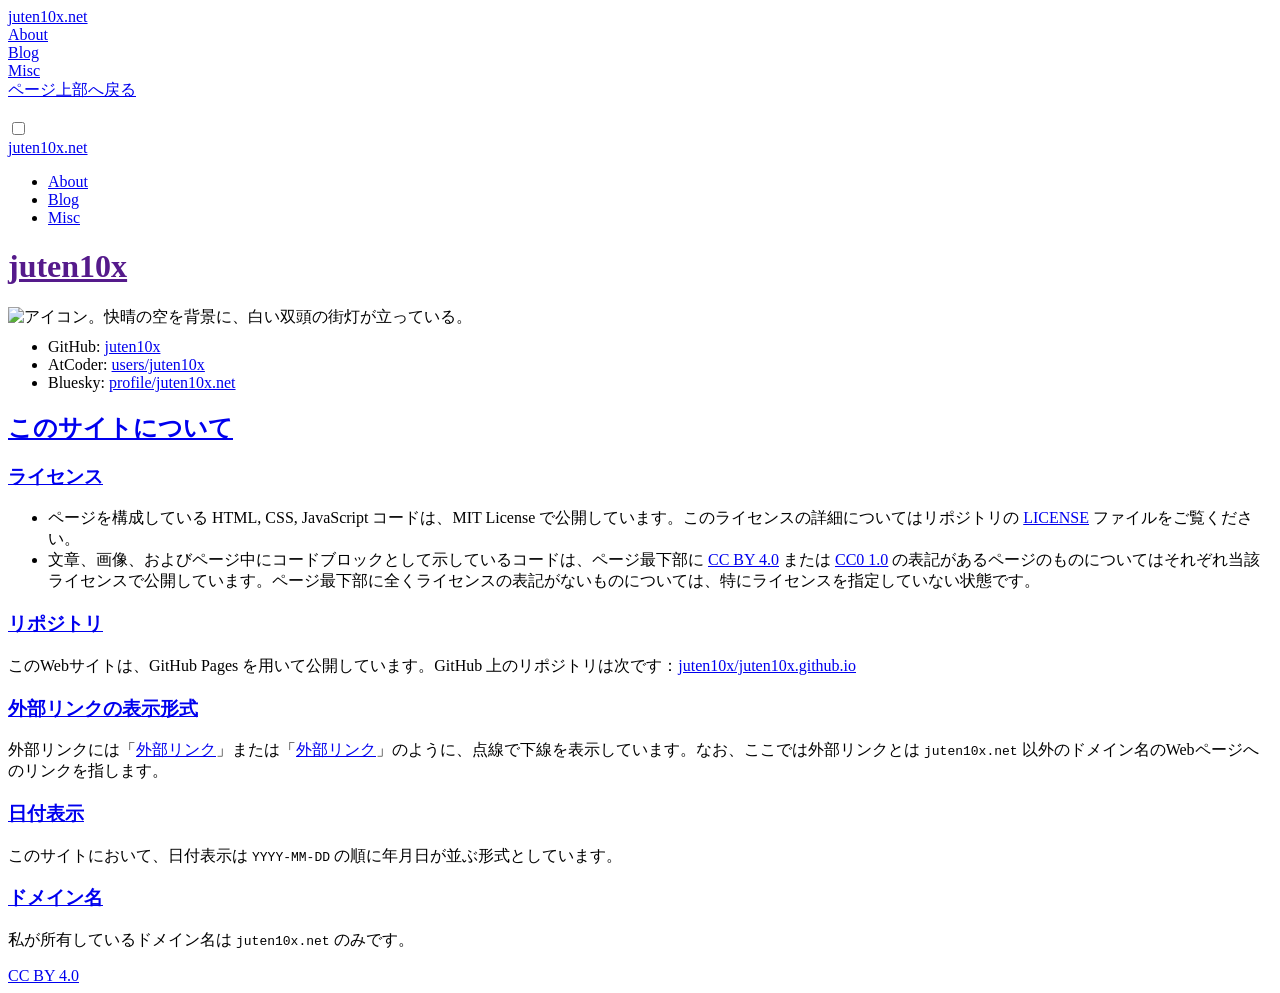
==== index.html @ 6cfc2b5a "トップページにAtCoderリンクを追加しScrapboxリンクを除去" ====
<!DOCTYPE html>
<html lang="ja">
<head>
<meta charset="UTF-8">
<meta name="viewport" content="width=device-width, initial-scale=1">
<meta name="author" content="juten10x">
<meta name="description" content="juten10x のWebサイト">
<meta name="googlebot" content="notranslate">
<link rel="icon" href="./assets/favicon.ico">
<link rel="stylesheet" href="https://fonts.googleapis.com/css2?family=Inconsolata:wght@200..900&family=Inter:ital,opsz,wght@0,14..32,100..900;1,14..32,100..900&family=Noto+Sans+JP:wght@100..900&display=swap">
<link rel="stylesheet" href="./assets/style.css">
<link rel="me" href="https://mastodon.social/@juten10x">
<link rel="me" href="https://mstdn.jp/@juten10x">
<title>juten10x.net</title>
</head>

<body>
<div id="menu">
  <div id="menu_t">
    <a class="mya" href="https://juten10x.net/">juten10x.net</a>
  </div>

  <div id="menu_m">
    <a class="mya" href="https://juten10x.net/about/">About</a><br>
    <a class="mya" href="https://juten10x.net/blog/">Blog</a><br>
    <a class="mya" href="https://juten10x.net/misc/">Misc</a>
  </div>
</div>
<div id="menu2">
  <a id="pagetop" class="mya" href="#">ページ上部へ戻る</a>

  <br>
  <nav class="breadcrumbs">
    &nbsp;
  </nav>
</div>

<header id="menu_forPhone">
  <input type="checkbox" class="i-btn" id="i-btn">
  <label class="label-b" for="i-btn"></label>
  <span class="btn" id="btn">
  <span></span>
  <span></span>
  <span></span>
  </span>

  <div id="forPhone_ju"><a class="mya" href="https://juten10x.net/">juten10x.net</a></div>

  <ul id="menu_list">
    <li><a class="mya" href="https://juten10x.net/about/">About</a></li>
    <li><a class="mya" href="https://juten10x.net/blog/">Blog</a></li>
    <li><a class="mya" href="https://juten10x.net/misc/">Misc</a></li>
  </ul>

  <span id="menu_board2"></span>
</header>

<div id="main">
<h1 id="article_title"><a class="mya" href="">juten10x</a></h1>

<img id="juten10x_img" src="./assets/juten10x.jpg" width="180" height="180" alt="アイコン。快晴の空を背景に、白い双頭の街灯が立っている。">

<ul style="margin: 10px 0 14px 0">
  <li>GitHub: <a href="https://github.com/juten10x">juten10x</a></li>
  <li>AtCoder: <a href="https://atcoder.jp/users/juten10x">users/juten10x</a></li>
  <li>Bluesky: <a href="https://bsky.app/profile/juten10x.net">profile/juten10x.net</a></li>
  <!--<li>Bluesky (上のアカウントの did:plc:... 形式でのリンク): <a href="https://bsky.app/profile/did:plc:cozpjd3h2xpwk3dy7w4xwct7">profile/did:plc:<br id="br">cozpjd3h2xpw<br id="br2">k3dy7w4xwct7</a></li>-->
</ul>

<!--<h2><a id="お知らせ" class="mya" href="#お知らせ">お知らせ</a></h2>-->

<h2><a id="このサイトについて" class="mya" href="#このサイトについて">このサイトについて</a></h2>

<h3><a id="ライセンス" class="mya" href="#ライセンス">ライセンス</a></h3>
<ul>
  <li>ページを構成している HTML, CSS, JavaScript コードは、MIT License で公開しています。このライセンスの詳細についてはリポジトリの <a href="https://github.com/juten10x/juten10x.github.io/blob/main/LICENSE">LICENSE</a> ファイルをご覧ください。</li>
  <li>文章、画像、およびページ中にコードブロックとして示しているコードは、ページ最下部に <a href="https://creativecommons.org/licenses/by/4.0/deed.ja">CC&nbsp;BY&nbsp;4.0</a> または <a href="https://creativecommons.org/publicdomain/zero/1.0/deed.ja">CC0&nbsp;1.0</a> の表記があるページのものについてはそれぞれ当該ライセンスで公開しています。ページ最下部に全くライセンスの表記がないものについては、特にライセンスを指定していない状態です。</li>
</ul>

<h3><a id="リポジトリ" class="mya" href="#リポジトリ">リポジトリ</a></h3>
<p>
このWebサイトは、GitHub Pages を用いて公開しています。GitHub 上のリポジトリは次です：<a href="https://github.com/juten10x/juten10x.github.io">juten10x/juten10x.github.io</a>
</p>

<h3><a id="外部リンクの表示形式" class="mya" href="#外部リンクの表示形式">外部リンクの表示形式</a></h3>
<p>
外部リンクには「<a href="https://example.com">外部リンク</a>」または「<a class="mya" href="https://example.com">外部リンク</a>」のように、点線で下線を表示しています。なお、ここでは外部リンクとは <code>juten10x.net</code> 以外のドメイン名のWebページへのリンクを指します。
</p>

<h3><a id="日付表示" class="mya" href="#日付表示について">日付表示</a></h3>
<p>
このサイトにおいて、日付表示は <code>YYYY-MM-DD</code> の順に年月日が並ぶ形式としています。
</p>

<h3><a id="ドメイン名" class="mya" href="#ドメイン名">ドメイン名</a></h3>
<p>
私が所有しているドメイン名は <code>juten10x.net</code> のみです。
</p>

<div id="my-footer"></div>
<span><a href="https://creativecommons.org/licenses/by/4.0/deed.ja">CC BY 4.0</a></span>

</body>
</html>
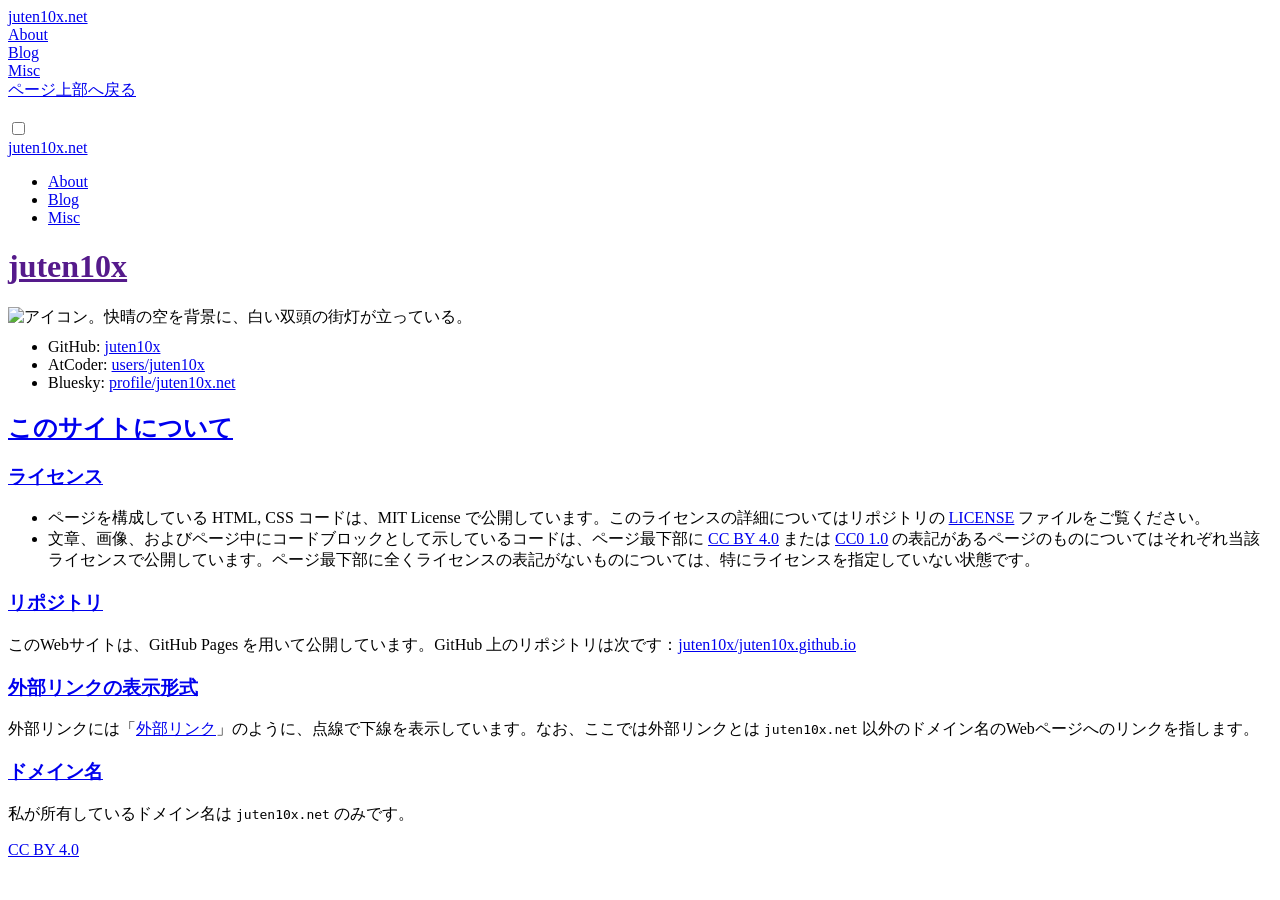
==== commit 91c26ab7: "「このサイトについて」節を整理" ====
--- a/index.html
+++ b/index.html
@@ -73,7 +73,7 @@
 
 <h3><a id="ライセンス" class="mya" href="#ライセンス">ライセンス</a></h3>
 <ul>
-  <li>ページを構成している HTML, CSS, JavaScript コードは、MIT License で公開しています。このライセンスの詳細についてはリポジトリの <a href="https://github.com/juten10x/juten10x.github.io/blob/main/LICENSE">LICENSE</a> ファイルをご覧ください。</li>
+  <li>ページを構成している HTML, CSS コードは、MIT License で公開しています。このライセンスの詳細についてはリポジトリの <a href="https://github.com/juten10x/juten10x.github.io/blob/main/LICENSE">LICENSE</a> ファイルをご覧ください。</li>
   <li>文章、画像、およびページ中にコードブロックとして示しているコードは、ページ最下部に <a href="https://creativecommons.org/licenses/by/4.0/deed.ja">CC&nbsp;BY&nbsp;4.0</a> または <a href="https://creativecommons.org/publicdomain/zero/1.0/deed.ja">CC0&nbsp;1.0</a> の表記があるページのものについてはそれぞれ当該ライセンスで公開しています。ページ最下部に全くライセンスの表記がないものについては、特にライセンスを指定していない状態です。</li>
 </ul>
 
@@ -84,12 +84,7 @@
 
 <h3><a id="外部リンクの表示形式" class="mya" href="#外部リンクの表示形式">外部リンクの表示形式</a></h3>
 <p>
-外部リンクには「<a href="https://example.com">外部リンク</a>」または「<a class="mya" href="https://example.com">外部リンク</a>」のように、点線で下線を表示しています。なお、ここでは外部リンクとは <code>juten10x.net</code> 以外のドメイン名のWebページへのリンクを指します。
-</p>
-
-<h3><a id="日付表示" class="mya" href="#日付表示について">日付表示</a></h3>
-<p>
-このサイトにおいて、日付表示は <code>YYYY-MM-DD</code> の順に年月日が並ぶ形式としています。
+外部リンクには「<a href="https://example.com">外部リンク</a>」のように、点線で下線を表示しています。なお、ここでは外部リンクとは <code>juten10x.net</code> 以外のドメイン名のWebページへのリンクを指します。
 </p>
 
 <h3><a id="ドメイン名" class="mya" href="#ドメイン名">ドメイン名</a></h3>
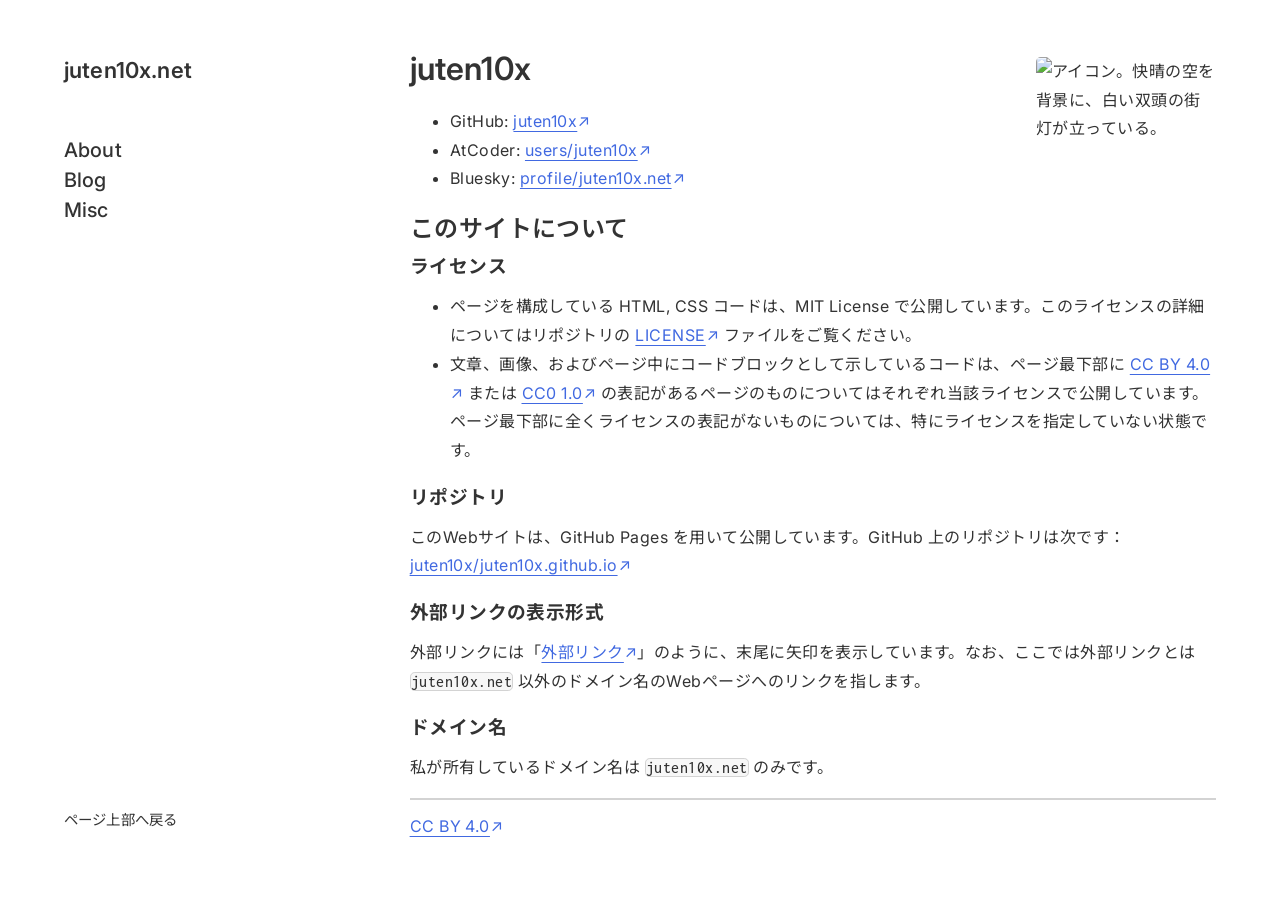
==== commit fed2ee73: "リンク・外部リンクの表示形式を変更" ====
--- a/index.html
+++ b/index.html
@@ -84,7 +84,7 @@
 
 <h3><a id="外部リンクの表示形式" class="mya" href="#外部リンクの表示形式">外部リンクの表示形式</a></h3>
 <p>
-外部リンクには「<a href="https://example.com">外部リンク</a>」のように、点線で下線を表示しています。なお、ここでは外部リンクとは <code>juten10x.net</code> 以外のドメイン名のWebページへのリンクを指します。
+外部リンクには「<a href="https://example.com">外部リンク</a>」のように、末尾に矢印を表示しています。なお、ここでは外部リンクとは <code>juten10x.net</code> 以外のドメイン名のWebページへのリンクを指します。
 </p>
 
 <h3><a id="ドメイン名" class="mya" href="#ドメイン名">ドメイン名</a></h3>
--- a/assets/style.css
+++ b/assets/style.css
@@ -0,0 +1,354 @@
+:root {
+  --font-color: #333;
+  --b-color: #fff;
+  --link-color: #4169e1;
+}
+a, a.mya {
+  color: var(--link-color);
+  text-decoration: underline;
+  text-underline-offset: 4px;
+  text-decoration-thickness: 1px;
+
+  &:hover {
+	  text-decoration-thickness: 3px;
+  }
+}
+a[href*="//"], a.mya[href*="//"] {
+  &::after {
+    content: "↑";
+    display: inline-block;
+    transform: rotate(45deg);
+  }
+}
+a[href^="https://juten10x.net/"],
+a[href^="https://u.juten10x.net/"],
+a.mya[href^="https://juten10x.net/"] {
+  &::after {
+    content: none;
+  }
+}
+a.mya {
+  color: var(--font-color); 
+  text-decoration: none;
+
+  &:hover {
+	color: var(--link-color);
+    text-decoration: underline;
+  }
+}
+
+img {
+  border-radius: .3rem;
+}
+h1,h2 {
+  font-weight: 600;
+}
+h2 {
+  margin: 0 0 -8px 0;
+}
+h3 {
+  margin: 8px 0 -8px 0;
+}
+details {
+  margin: 16px 0 16px 0;
+}
+summary {
+  cursor: pointer;
+}
+hr {
+  border: none;
+  border-top: 1px solid #333;
+  color: #333;
+  overflow: visible;
+  text-align: center;
+  height: 0;
+}
+code {
+  font-family: 'Inconsolata', 'Noto Sans JP';
+  font-weight: 500;
+  line-height: 1.4;
+  border: solid lightgray 1px;
+  border-radius: .3rem;
+  background-color: #f7f7f7;
+}
+#menu_t {
+  font-size: 22px;
+  font-weight: 600;
+}
+#menu_m {
+  margin-top: 48px;
+  font-size: 20px;
+  font-weight: 500;
+}
+#article_title {
+  line-height: 1.0;
+  letter-spacing: 0.01rem;
+}
+#article_date {
+  font-size: 16px;
+  font-weight: 300;
+}
+.co {
+  color: #777;
+}
+#my-footer {
+  height: 2px;
+  width: 100%;
+  margin: 12px 0;
+  background-color: #d3d3d3;
+}
+
+@media (width > 768px) {
+  html {
+    scroll-padding-top: 8px;
+  }
+  body {
+    margin: 2.5% 5% 5% 5%;
+    font-family: 'Inter', 'Noto Sans JP', sans-serif;
+    letter-spacing: 0.03rem;
+    line-height: 1.8;
+    color: var(--font-color);
+    background-color: var(--b-color);
+  }
+  #menu {
+    float: left;
+    width: 20%;
+    line-height: 1.5;
+    letter-spacing: 0.01rem;
+    user-select: none;
+    position: fixed;
+    top: 54px;
+  }
+  #menu2 {
+    float: left;
+    width: 20%;
+    font-size: 90%;
+    font-weight: 300;
+    line-height: 1.7;
+    letter-spacing: 0.01rem;
+    user-select: none;
+    position: fixed;
+    bottom: 39px;
+  }
+  #main {
+    float: right;
+    width: 70%;
+    margin-bottom: 5%;
+  }
+  #article_title2 {
+    line-height: 1.0;
+    letter-spacing: 0.01rem;
+  }
+  #juten10x_img {
+    float: right;
+    margin: -50px 0 0 0;
+  }
+  .image1 {
+    width: 100%;
+  }
+  .image2 {
+    width: 512px;
+  }
+  .image3 {
+    width: 49.5%;
+  }
+  .image4 {
+    width: 80%;
+  }
+  #_image1 {
+    width: 110px;
+    margin-bottom: -4px;
+  }
+  figcaption {
+    margin-top: -4px;
+    font-size: 14px;
+  }
+  #pagetop {
+    font-weight: 400;
+  }
+  .breadcrumbs {
+    line-height: 2.0;
+    font-weight: 400;
+  }
+  #menu_forPhone {
+    display: none;
+  }
+  #br, #awabr {
+    display: none;
+  }
+}
+
+@media (width <= 768px) {
+  html {
+    scroll-padding-top: 58px;
+  }
+  body {
+    margin: 0% 5% 20% 5%;
+    font-family: 'Inter', 'Noto Sans JP', sans-serif;
+    font-size: 15px;
+    letter-spacing: 0.03rem;
+    line-height: 1.8;
+    color: var(--font-color);
+    background-color: var(--b-color);
+  }
+  h2.beforeImage {
+    margin: 0 0 0.5px 0;
+  }
+  h3.beforeImage {
+    margin: 8px 0 0.5px 0;
+  }
+  #article_title2 {
+    line-height: 1.0;
+    font-size: 24px;
+    letter-spacing: 0.01rem;
+  }
+  .image1 {
+    width: 100%;
+  }
+  .image2 {
+    width: 100%;
+  }
+  .image3 {
+    width: 100%;
+  }
+  .image4 {
+    width: 100%;
+  }
+  #_image1 {
+    width: 105px;
+    margin-bottom: -4px;
+  }
+  figure {
+    margin: 0 0 16px 0;
+  }
+  figcaption {
+    margin-top: -4px;
+    font-size: 13px;
+  }
+  #menu, #menu2 {
+    display: none;
+  }
+  #main {
+    margin-top: 32px;
+  }
+  #menu_forPhone {
+    user-select: none;
+    padding: 20px;
+    position: relative;
+    letter-spacing: 0.01rem;
+    z-index: 1;
+  }
+  #forPhone_ju {
+    position: fixed;
+    top: 8px;
+    left: 5%;
+    font-size: 18px;
+    font-weight: 500;
+    z-index: 1;
+  }
+  #menu_list {
+    list-style: none;
+    position: fixed;
+    top: 25px;
+    left: 0;
+    opacity: 0;
+    visibility: hidden;
+    z-index: 1;
+	transition: all .1s ease-out;
+    font-size: 28px;
+    font-weight: 400;
+    line-height: 1.4;
+  }
+  #breadcrumbs {
+    font-size: 70%;
+    line-height: 2.4;
+  }
+  #menu_board,
+  #menu_board2 {
+    position: fixed;
+    top: -5px;
+    left: -5%;
+    width: 110%;
+    height: 55px;
+    background-color: var(--b-color);
+    border: solid var(--font-color) 1.5px;
+	transition: all .3s ease;
+  }
+  .label-b {
+    position: fixed;
+    top: 0;
+    right: 0;
+    width: 160px;
+    height: 50px;
+    cursor: pointer;
+    z-index: 2;
+  }
+  .btn {
+    position: fixed;
+    top: 18px;
+    right: 5%;
+    width: 25px;
+    height: 14px;
+    z-index: 1;
+  }
+  .btn span {
+    position: absolute;
+    left: 0;
+    width: 100%;
+    height: 2px;
+	transition: all .3s ease;
+    background-color: var(--font-color);
+  }
+  .btn span:nth-of-type(1) {
+    top: 0;
+  }
+  .btn span:nth-of-type(2) {
+    top: 6px;
+	opacity: 1;
+  }
+  .btn span:nth-of-type(3) {
+    bottom: 0;
+  }
+  .btn::after {
+	  right: 14%;
+	  top: 12px;
+	  position: fixed;
+	  content: "メニュー";
+  }
+  .i-btn:checked ~ .btn::after {
+	  right: 14%;
+	  top: 12px;
+	  position: fixed;
+	  content: "閉じる";
+  }
+  .i-btn:checked ~ #btn span:nth-of-type(1) {
+    transform: translate(0, 6px) rotate(-35deg);
+  }
+  .i-btn:checked ~ #btn span:nth-of-type(2) {
+    opacity: 0;
+	transition: .2s;
+  }
+  .i-btn:checked ~ #btn span:nth-of-type(3) {
+    transform: translate(0, -6px) rotate(35deg);
+  }
+  .i-btn:checked ~ #menu_board {
+    height: 230px;
+  }
+  .i-btn:checked ~ #menu_board2 {
+    height: 190px;
+  }
+  .i-btn:checked ~ #menu_list {
+    opacity: 1;
+    visibility: visible;
+	transition: .3s ease-in .1s;
+  }
+  .i-btn {
+    display: none;
+  }
+}
+
+@media (width >= 330px) {
+  #br2 {
+    display: none;
+  }
+}
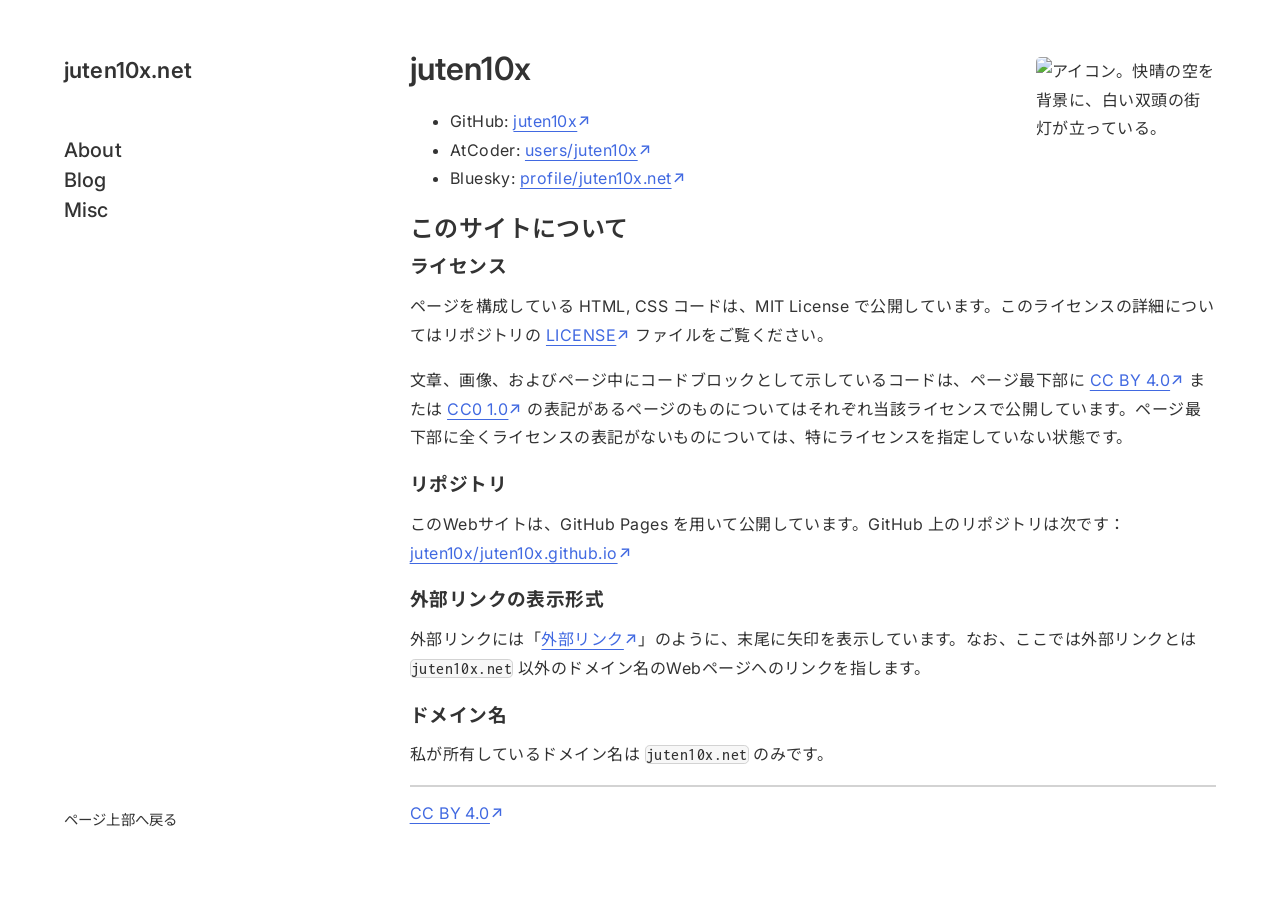
==== commit 785c93bd: "ライセンスについての節をリスト形式から段落で分ける形式に変更" ====
--- a/index.html
+++ b/index.html
@@ -72,10 +72,12 @@
 <h2><a id="このサイトについて" class="mya" href="#このサイトについて">このサイトについて</a></h2>
 
 <h3><a id="ライセンス" class="mya" href="#ライセンス">ライセンス</a></h3>
-<ul>
-  <li>ページを構成している HTML, CSS コードは、MIT License で公開しています。このライセンスの詳細についてはリポジトリの <a href="https://github.com/juten10x/juten10x.github.io/blob/main/LICENSE">LICENSE</a> ファイルをご覧ください。</li>
-  <li>文章、画像、およびページ中にコードブロックとして示しているコードは、ページ最下部に <a href="https://creativecommons.org/licenses/by/4.0/deed.ja">CC&nbsp;BY&nbsp;4.0</a> または <a href="https://creativecommons.org/publicdomain/zero/1.0/deed.ja">CC0&nbsp;1.0</a> の表記があるページのものについてはそれぞれ当該ライセンスで公開しています。ページ最下部に全くライセンスの表記がないものについては、特にライセンスを指定していない状態です。</li>
-</ul>
+<p>
+ページを構成している HTML, CSS コードは、MIT License で公開しています。このライセンスの詳細についてはリポジトリの <a href="https://github.com/juten10x/juten10x.github.io/blob/main/LICENSE">LICENSE</a> ファイルをご覧ください。
+</p>
+<p>
+文章、画像、およびページ中にコードブロックとして示しているコードは、ページ最下部に <a href="https://creativecommons.org/licenses/by/4.0/deed.ja">CC&nbsp;BY&nbsp;4.0</a> または <a href="https://creativecommons.org/publicdomain/zero/1.0/deed.ja">CC0&nbsp;1.0</a> の表記があるページのものについてはそれぞれ当該ライセンスで公開しています。ページ最下部に全くライセンスの表記がないものについては、特にライセンスを指定していない状態です。
+</p>
 
 <h3><a id="リポジトリ" class="mya" href="#リポジトリ">リポジトリ</a></h3>
 <p>
--- a/assets/style.css
+++ b/assets/style.css
@@ -3,19 +3,37 @@
   --b-color: #fff;
   --link-color: #4169e1;
 }
-a, a.mya {
+a {
   color: var(--link-color);
   text-decoration: underline;
   text-underline-offset: 4px;
   text-decoration-thickness: 1px;
 
   &:hover {
-	  text-decoration-thickness: 3px;
+    color: var(--link-color);
+    text-decoration-thickness: 3px;
+  }
+  &:active {
+    color: #e14e41;
+  }
+}
+a.mya {
+  color: var(--font-color);
+  text-decoration: none;
+
+  &:hover {
+    color: var(--link-color);
+	text-decoration: underline;
+  }
+  &:active {
+    color: #e14e41;
   }
 }
 a[href*="//"], a.mya[href*="//"] {
   &::after {
     content: "↑";
+	font-weight: 500;
+	font-family: "Inter", sans-serif;
     display: inline-block;
     transform: rotate(45deg);
   }
@@ -25,15 +43,6 @@
 a.mya[href^="https://juten10x.net/"] {
   &::after {
     content: none;
-  }
-}
-a.mya {
-  color: var(--font-color); 
-  text-decoration: none;
-
-  &:hover {
-	color: var(--link-color);
-    text-decoration: underline;
   }
 }
 
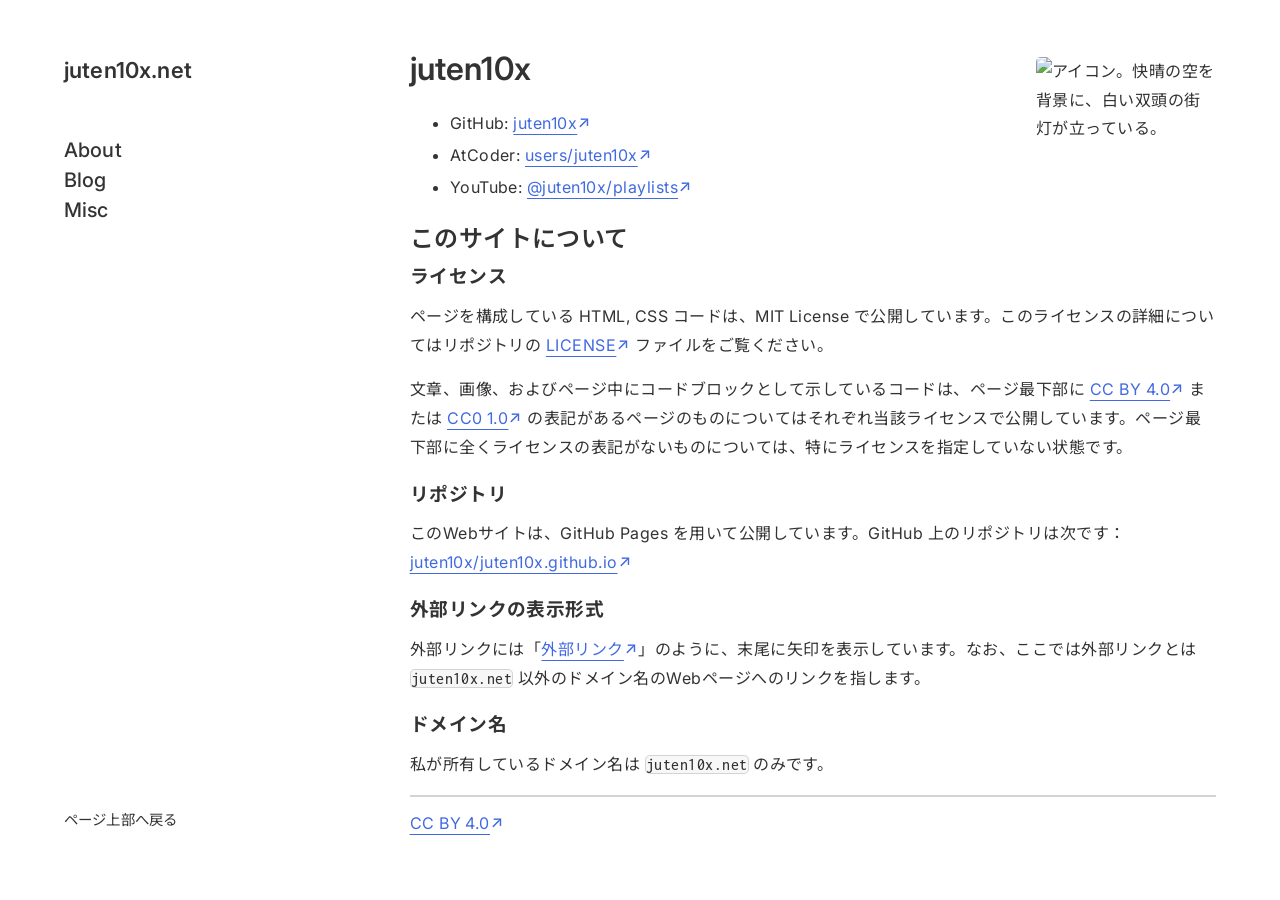
==== commit e98e4414: "トップページからBlueskyアカウントへのリンクを除去しYouTubeアカウントの再生リストタブへのリンクを追加、Aboutページを整理" ====
--- a/index.html
+++ b/index.html
@@ -63,8 +63,7 @@
 <ul style="margin: 10px 0 14px 0">
   <li>GitHub: <a href="https://github.com/juten10x">juten10x</a></li>
   <li>AtCoder: <a href="https://atcoder.jp/users/juten10x">users/juten10x</a></li>
-  <li>Bluesky: <a href="https://bsky.app/profile/juten10x.net">profile/juten10x.net</a></li>
-  <!--<li>Bluesky (上のアカウントの did:plc:... 形式でのリンク): <a href="https://bsky.app/profile/did:plc:cozpjd3h2xpwk3dy7w4xwct7">profile/did:plc:<br id="br">cozpjd3h2xpw<br id="br2">k3dy7w4xwct7</a></li>-->
+  <li>YouTube: <a href="https://www.youtube.com/@juten10x/playlists">@juten10x/playlists</a></li>
 </ul>
 
 <!--<h2><a id="お知らせ" class="mya" href="#お知らせ">お知らせ</a></h2>-->
--- a/assets/style.css
+++ b/assets/style.css
@@ -6,7 +6,7 @@
 a {
   color: var(--link-color);
   text-decoration: underline;
-  text-underline-offset: 4px;
+  text-underline-offset: 5px;
   text-decoration-thickness: 1px;
 
   &:hover {
@@ -24,6 +24,8 @@
   &:hover {
     color: var(--link-color);
 	text-decoration: underline;
+	text-underline-offset: 3px;
+	text-decoration-thickness: 3px;
   }
   &:active {
     color: #e14e41;
@@ -58,8 +60,14 @@
 h3 {
   margin: 8px 0 -8px 0;
 }
+ul {
+  line-height: 2.0;
+}
 details {
-  margin: 16px 0 16px 0;
+  border: 1px solid #000;
+  border-radius: .3rem;
+  padding: 8px;
+  margin: 32px 0 32px 0;
 }
 summary {
   cursor: pointer;
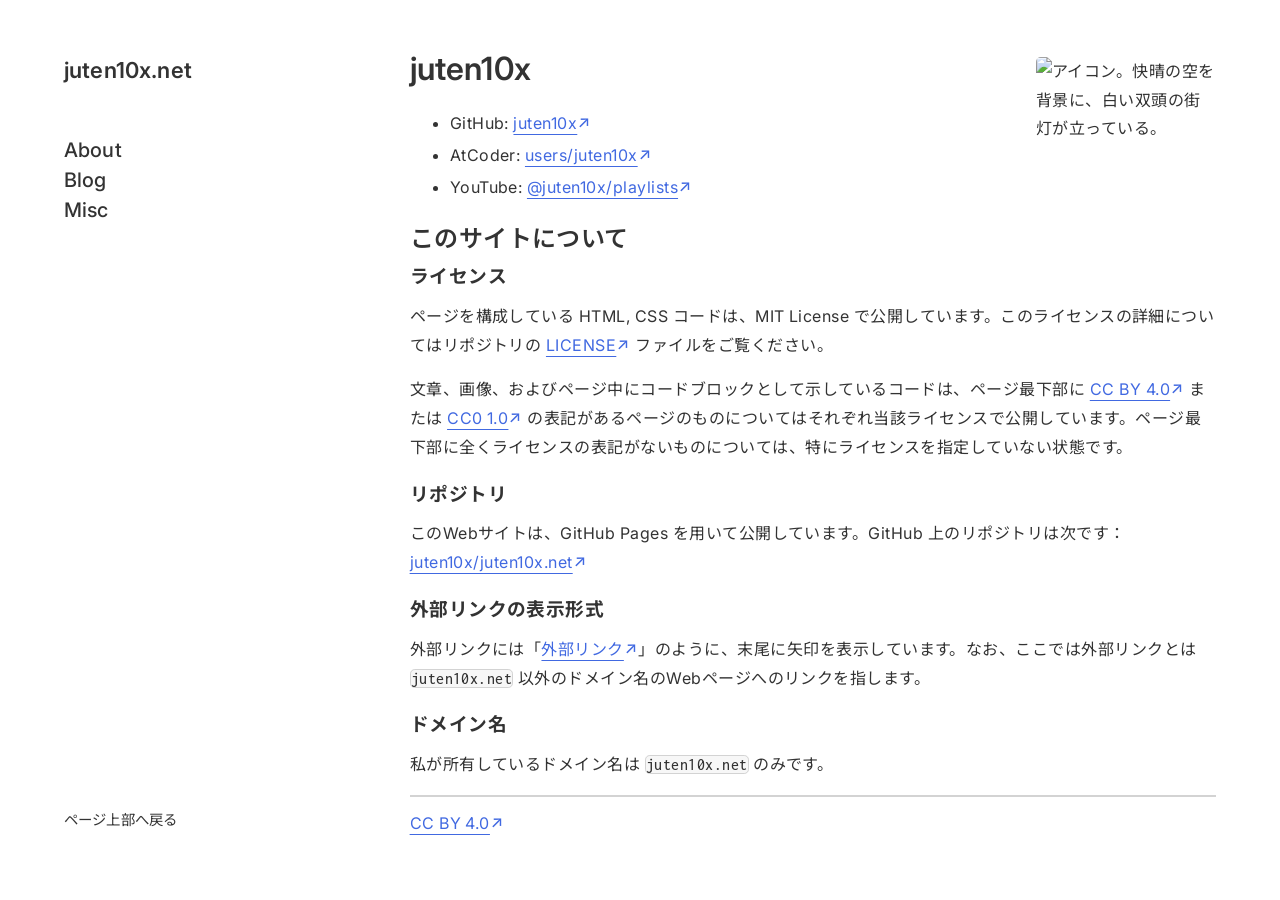
==== commit 05aae1bb: "#23 リポジトリ名変更に伴い、内容を変更" ====
--- a/index.html
+++ b/index.html
@@ -72,7 +72,7 @@
 
 <h3><a id="ライセンス" class="mya" href="#ライセンス">ライセンス</a></h3>
 <p>
-ページを構成している HTML, CSS コードは、MIT License で公開しています。このライセンスの詳細についてはリポジトリの <a href="https://github.com/juten10x/juten10x.github.io/blob/main/LICENSE">LICENSE</a> ファイルをご覧ください。
+ページを構成している HTML, CSS コードは、MIT License で公開しています。このライセンスの詳細についてはリポジトリの <a href="https://github.com/juten10x/juten10x.net/blob/main/LICENSE">LICENSE</a> ファイルをご覧ください。
 </p>
 <p>
 文章、画像、およびページ中にコードブロックとして示しているコードは、ページ最下部に <a href="https://creativecommons.org/licenses/by/4.0/deed.ja">CC&nbsp;BY&nbsp;4.0</a> または <a href="https://creativecommons.org/publicdomain/zero/1.0/deed.ja">CC0&nbsp;1.0</a> の表記があるページのものについてはそれぞれ当該ライセンスで公開しています。ページ最下部に全くライセンスの表記がないものについては、特にライセンスを指定していない状態です。
@@ -80,7 +80,7 @@
 
 <h3><a id="リポジトリ" class="mya" href="#リポジトリ">リポジトリ</a></h3>
 <p>
-このWebサイトは、GitHub Pages を用いて公開しています。GitHub 上のリポジトリは次です：<a href="https://github.com/juten10x/juten10x.github.io">juten10x/juten10x.github.io</a>
+このWebサイトは、GitHub Pages を用いて公開しています。GitHub 上のリポジトリは次です：<a href="https://github.com/juten10x/juten10x.net">juten10x/juten10x.net</a>
 </p>
 
 <h3><a id="外部リンクの表示形式" class="mya" href="#外部リンクの表示形式">外部リンクの表示形式</a></h3>
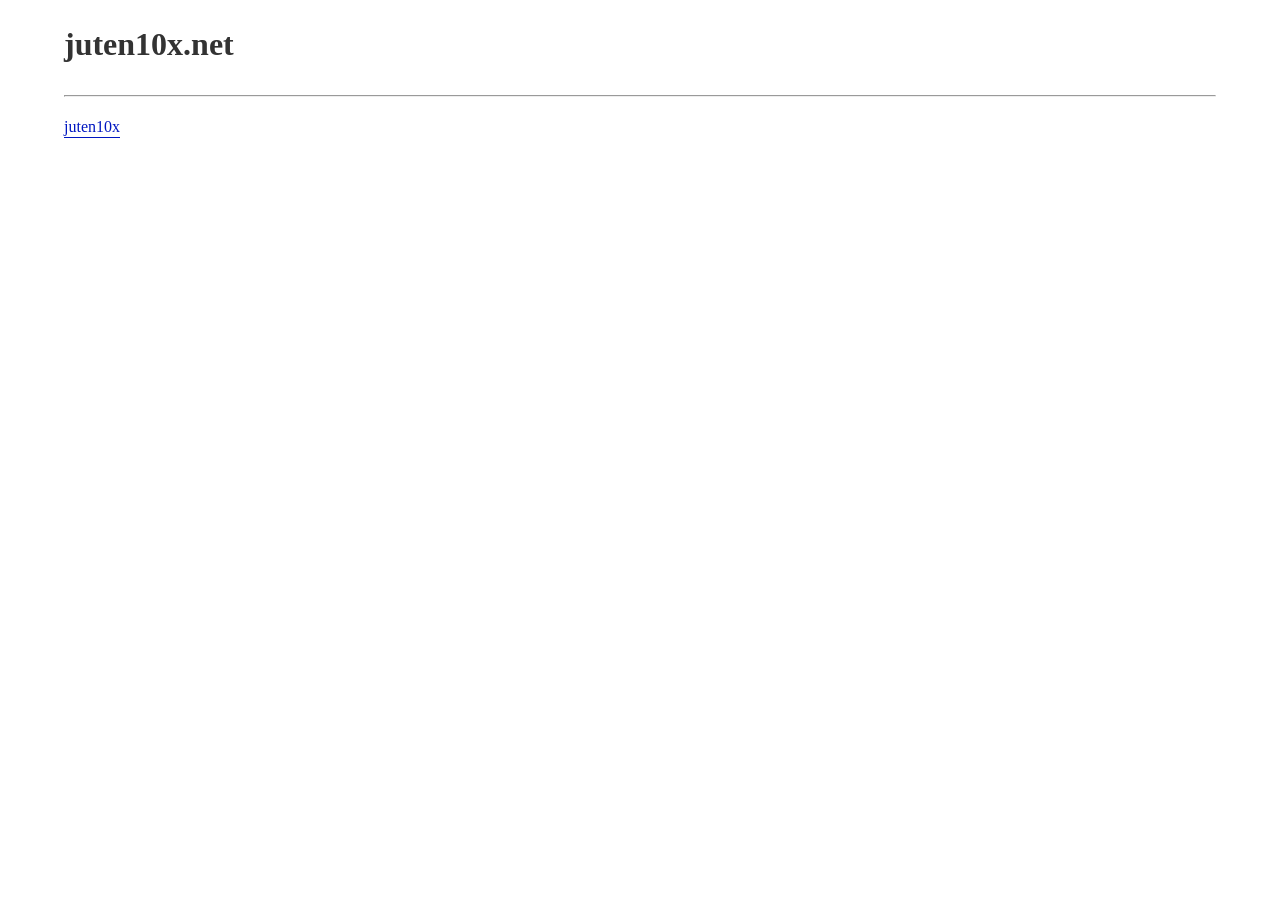
==== commit 5b2b1931: "init" ====
--- a/index.html
+++ b/index.html
@@ -1,100 +1,28 @@
 <!DOCTYPE html>
 <html lang="ja">
 <head>
-<meta charset="UTF-8">
-<meta name="viewport" content="width=device-width, initial-scale=1">
-<meta name="author" content="juten10x">
-<meta name="description" content="juten10x のWebサイト">
-<meta name="googlebot" content="notranslate">
-<link rel="icon" href="./assets/favicon.ico">
-<link rel="stylesheet" href="https://fonts.googleapis.com/css2?family=Inconsolata:wght@200..900&family=Inter:ital,opsz,wght@0,14..32,100..900;1,14..32,100..900&family=Noto+Sans+JP:wght@100..900&display=swap">
-<link rel="stylesheet" href="./assets/style.css">
-<link rel="me" href="https://mastodon.social/@juten10x">
-<link rel="me" href="https://mstdn.jp/@juten10x">
-<title>juten10x.net</title>
+	<meta charset="UTF-8">
+	<meta name="viewport" content="width=device-width, initial-scale=1">
+	<link rel="icon" href="./assets/favicon.ico">
+	<link rel="stylesheet" href="./assets/style.css">
+	<link rel="canonical" href="https://juten10x.net/">
+	<title>juten10x.net</title>
 </head>
 
+
 <body>
-<div id="menu">
-  <div id="menu_t">
-    <a class="mya" href="https://juten10x.net/">juten10x.net</a>
-  </div>
+<main>
+<h1>juten10x.net</h1>
 
-  <div id="menu_m">
-    <a class="mya" href="https://juten10x.net/about/">About</a><br>
-    <a class="mya" href="https://juten10x.net/blog/">Blog</a><br>
-    <a class="mya" href="https://juten10x.net/misc/">Misc</a>
-  </div>
-</div>
-<div id="menu2">
-  <a id="pagetop" class="mya" href="#">ページ上部へ戻る</a>
 
-  <br>
-  <nav class="breadcrumbs">
-    &nbsp;
-  </nav>
-</div>
+<footer>
+<hr>
+<p>
+<a href="#" rel="author">juten10x</a>
+</p>
+</footer>
 
-<header id="menu_forPhone">
-  <input type="checkbox" class="i-btn" id="i-btn">
-  <label class="label-b" for="i-btn"></label>
-  <span class="btn" id="btn">
-  <span></span>
-  <span></span>
-  <span></span>
-  </span>
-
-  <div id="forPhone_ju"><a class="mya" href="https://juten10x.net/">juten10x.net</a></div>
-
-  <ul id="menu_list">
-    <li><a class="mya" href="https://juten10x.net/about/">About</a></li>
-    <li><a class="mya" href="https://juten10x.net/blog/">Blog</a></li>
-    <li><a class="mya" href="https://juten10x.net/misc/">Misc</a></li>
-  </ul>
-
-  <span id="menu_board2"></span>
-</header>
-
-<div id="main">
-<h1 id="article_title"><a class="mya" href="">juten10x</a></h1>
-
-<img id="juten10x_img" src="./assets/juten10x.jpg" width="180" height="180" alt="アイコン。快晴の空を背景に、白い双頭の街灯が立っている。">
-
-<ul style="margin: 10px 0 14px 0">
-  <li>GitHub: <a href="https://github.com/juten10x">juten10x</a></li>
-  <li>AtCoder: <a href="https://atcoder.jp/users/juten10x">users/juten10x</a></li>
-  <li>YouTube: <a href="https://www.youtube.com/@juten10x/playlists">@juten10x/playlists</a></li>
-</ul>
-
-<!--<h2><a id="お知らせ" class="mya" href="#お知らせ">お知らせ</a></h2>-->
-
-<h2><a id="このサイトについて" class="mya" href="#このサイトについて">このサイトについて</a></h2>
-
-<h3><a id="ライセンス" class="mya" href="#ライセンス">ライセンス</a></h3>
-<p>
-ページを構成している HTML, CSS コードは、MIT License で公開しています。このライセンスの詳細についてはリポジトリの <a href="https://github.com/juten10x/juten10x.net/blob/main/LICENSE">LICENSE</a> ファイルをご覧ください。
-</p>
-<p>
-文章、画像、およびページ中にコードブロックとして示しているコードは、ページ最下部に <a href="https://creativecommons.org/licenses/by/4.0/deed.ja">CC&nbsp;BY&nbsp;4.0</a> または <a href="https://creativecommons.org/publicdomain/zero/1.0/deed.ja">CC0&nbsp;1.0</a> の表記があるページのものについてはそれぞれ当該ライセンスで公開しています。ページ最下部に全くライセンスの表記がないものについては、特にライセンスを指定していない状態です。
-</p>
-
-<h3><a id="リポジトリ" class="mya" href="#リポジトリ">リポジトリ</a></h3>
-<p>
-このWebサイトは、GitHub Pages を用いて公開しています。GitHub 上のリポジトリは次です：<a href="https://github.com/juten10x/juten10x.net">juten10x/juten10x.net</a>
-</p>
-
-<h3><a id="外部リンクの表示形式" class="mya" href="#外部リンクの表示形式">外部リンクの表示形式</a></h3>
-<p>
-外部リンクには「<a href="https://example.com">外部リンク</a>」のように、末尾に矢印を表示しています。なお、ここでは外部リンクとは <code>juten10x.net</code> 以外のドメイン名のWebページへのリンクを指します。
-</p>
-
-<h3><a id="ドメイン名" class="mya" href="#ドメイン名">ドメイン名</a></h3>
-<p>
-私が所有しているドメイン名は <code>juten10x.net</code> のみです。
-</p>
-
-<div id="my-footer"></div>
-<span><a href="https://creativecommons.org/licenses/by/4.0/deed.ja">CC BY 4.0</a></span>
+</main>
 
 </body>
 </html>
--- a/assets/style.css
+++ b/assets/style.css
@@ -1,371 +1,100 @@
 :root {
-  --font-color: #333;
-  --b-color: #fff;
-  --link-color: #4169e1;
+	--font-color: #333;
+	--b-color: #fff;
+	--link-color: #0017c1;
+	--link-color-visited: #8b008b;
+	--link-color-active: #a90000;
 }
+
+body {
+	color: var(--font-color);
+	background: var(--b-color);
+	margin: 2% 5% 5% 5%;
+}
+
 a {
-  color: var(--link-color);
-  text-decoration: underline;
-  text-underline-offset: 5px;
-  text-decoration-thickness: 1px;
+	color: var(--link-color);
+	text-decoration: underline;
+	text-underline-offset: 0.3rem;
+	text-decoration-thickness: 0.09rem;
 
-  &:hover {
-    color: var(--link-color);
-    text-decoration-thickness: 3px;
-  }
-  &:active {
-    color: #e14e41;
-  }
+	&:visited {
+		color: var(--link-color-visited);
+	}
+	&:hover {
+		text-decoration-thickness: 0.2rem;
+	}
+	&:active, &:focus {
+		color: var(--link-color-active);
+	}
 }
-a.mya {
-  color: var(--font-color);
-  text-decoration: none;
 
-  &:hover {
-    color: var(--link-color);
-	text-decoration: underline;
-	text-underline-offset: 3px;
-	text-decoration-thickness: 3px;
-  }
-  &:active {
-    color: #e14e41;
-  }
+#breadcrumbs {
+	font-size: 90%;
+	margin: 2rem 0 0 0;
 }
-a[href*="//"], a.mya[href*="//"] {
-  &::after {
-    content: "↑";
-	font-weight: 500;
-	font-family: "Inter", sans-serif;
-    display: inline-block;
-    transform: rotate(45deg);
-  }
+
+#article_date {
+	font-size: 90%;
 }
-a[href^="https://juten10x.net/"],
-a[href^="https://u.juten10x.net/"],
-a.mya[href^="https://juten10x.net/"] {
-  &::after {
-    content: none;
-  }
+
+h2, h3 {
+	margin: 1.5rem 0 0 0;
+}
+
+p {
+	line-height: 1.8;
+}
+
+ul, ol {
+	line-height: 2.0;
+}
+
+pre {
+	padding: 0.5rem;
+	border: solid var(--font-color) 1px;
+	border-radius: .3rem;
+	overflow: auto;
+}
+
+/* Chrome */
+code {
+	font-size: 1rem;
+}
+
+details {
+	border: 1px solid #000;
+	border-radius: 0.3rem;
+	padding: 0.5rem;
+	margin: 2rem 0 2rem 0;
+}
+summary {
+	cursor: pointer;
+}
+
+footer {
+	margin: 2rem 0;
 }
 
 img {
-  border-radius: .3rem;
+	border-radius: 0.3rem;
 }
-h1,h2 {
-  font-weight: 600;
+figcaption {
+	font-size: 90%;
 }
-h2 {
-  margin: 0 0 -8px 0;
+@media (width > 768px) {
+	.image1 {
+		width: 50%;
+	}
+	.image2 {
+		width: 40%;
+	}
 }
-h3 {
-  margin: 8px 0 -8px 0;
+@media (width <= 768px) {
+	.image1, .image2 {
+		width: 100%;
+	}
+	figure {
+		margin: 1rem 0;
+	}
 }
-ul {
-  line-height: 2.0;
-}
-details {
-  border: 1px solid #000;
-  border-radius: .3rem;
-  padding: 8px;
-  margin: 32px 0 32px 0;
-}
-summary {
-  cursor: pointer;
-}
-hr {
-  border: none;
-  border-top: 1px solid #333;
-  color: #333;
-  overflow: visible;
-  text-align: center;
-  height: 0;
-}
-code {
-  font-family: 'Inconsolata', 'Noto Sans JP';
-  font-weight: 500;
-  line-height: 1.4;
-  border: solid lightgray 1px;
-  border-radius: .3rem;
-  background-color: #f7f7f7;
-}
-#menu_t {
-  font-size: 22px;
-  font-weight: 600;
-}
-#menu_m {
-  margin-top: 48px;
-  font-size: 20px;
-  font-weight: 500;
-}
-#article_title {
-  line-height: 1.0;
-  letter-spacing: 0.01rem;
-}
-#article_date {
-  font-size: 16px;
-  font-weight: 300;
-}
-.co {
-  color: #777;
-}
-#my-footer {
-  height: 2px;
-  width: 100%;
-  margin: 12px 0;
-  background-color: #d3d3d3;
-}
-
-@media (width > 768px) {
-  html {
-    scroll-padding-top: 8px;
-  }
-  body {
-    margin: 2.5% 5% 5% 5%;
-    font-family: 'Inter', 'Noto Sans JP', sans-serif;
-    letter-spacing: 0.03rem;
-    line-height: 1.8;
-    color: var(--font-color);
-    background-color: var(--b-color);
-  }
-  #menu {
-    float: left;
-    width: 20%;
-    line-height: 1.5;
-    letter-spacing: 0.01rem;
-    user-select: none;
-    position: fixed;
-    top: 54px;
-  }
-  #menu2 {
-    float: left;
-    width: 20%;
-    font-size: 90%;
-    font-weight: 300;
-    line-height: 1.7;
-    letter-spacing: 0.01rem;
-    user-select: none;
-    position: fixed;
-    bottom: 39px;
-  }
-  #main {
-    float: right;
-    width: 70%;
-    margin-bottom: 5%;
-  }
-  #article_title2 {
-    line-height: 1.0;
-    letter-spacing: 0.01rem;
-  }
-  #juten10x_img {
-    float: right;
-    margin: -50px 0 0 0;
-  }
-  .image1 {
-    width: 100%;
-  }
-  .image2 {
-    width: 512px;
-  }
-  .image3 {
-    width: 49.5%;
-  }
-  .image4 {
-    width: 80%;
-  }
-  #_image1 {
-    width: 110px;
-    margin-bottom: -4px;
-  }
-  figcaption {
-    margin-top: -4px;
-    font-size: 14px;
-  }
-  #pagetop {
-    font-weight: 400;
-  }
-  .breadcrumbs {
-    line-height: 2.0;
-    font-weight: 400;
-  }
-  #menu_forPhone {
-    display: none;
-  }
-  #br, #awabr {
-    display: none;
-  }
-}
-
-@media (width <= 768px) {
-  html {
-    scroll-padding-top: 58px;
-  }
-  body {
-    margin: 0% 5% 20% 5%;
-    font-family: 'Inter', 'Noto Sans JP', sans-serif;
-    font-size: 15px;
-    letter-spacing: 0.03rem;
-    line-height: 1.8;
-    color: var(--font-color);
-    background-color: var(--b-color);
-  }
-  h2.beforeImage {
-    margin: 0 0 0.5px 0;
-  }
-  h3.beforeImage {
-    margin: 8px 0 0.5px 0;
-  }
-  #article_title2 {
-    line-height: 1.0;
-    font-size: 24px;
-    letter-spacing: 0.01rem;
-  }
-  .image1 {
-    width: 100%;
-  }
-  .image2 {
-    width: 100%;
-  }
-  .image3 {
-    width: 100%;
-  }
-  .image4 {
-    width: 100%;
-  }
-  #_image1 {
-    width: 105px;
-    margin-bottom: -4px;
-  }
-  figure {
-    margin: 0 0 16px 0;
-  }
-  figcaption {
-    margin-top: -4px;
-    font-size: 13px;
-  }
-  #menu, #menu2 {
-    display: none;
-  }
-  #main {
-    margin-top: 32px;
-  }
-  #menu_forPhone {
-    user-select: none;
-    padding: 20px;
-    position: relative;
-    letter-spacing: 0.01rem;
-    z-index: 1;
-  }
-  #forPhone_ju {
-    position: fixed;
-    top: 8px;
-    left: 5%;
-    font-size: 18px;
-    font-weight: 500;
-    z-index: 1;
-  }
-  #menu_list {
-    list-style: none;
-    position: fixed;
-    top: 25px;
-    left: 0;
-    opacity: 0;
-    visibility: hidden;
-    z-index: 1;
-	transition: all .1s ease-out;
-    font-size: 28px;
-    font-weight: 400;
-    line-height: 1.4;
-  }
-  #breadcrumbs {
-    font-size: 70%;
-    line-height: 2.4;
-  }
-  #menu_board,
-  #menu_board2 {
-    position: fixed;
-    top: -5px;
-    left: -5%;
-    width: 110%;
-    height: 55px;
-    background-color: var(--b-color);
-    border: solid var(--font-color) 1.5px;
-	transition: all .3s ease;
-  }
-  .label-b {
-    position: fixed;
-    top: 0;
-    right: 0;
-    width: 160px;
-    height: 50px;
-    cursor: pointer;
-    z-index: 2;
-  }
-  .btn {
-    position: fixed;
-    top: 18px;
-    right: 5%;
-    width: 25px;
-    height: 14px;
-    z-index: 1;
-  }
-  .btn span {
-    position: absolute;
-    left: 0;
-    width: 100%;
-    height: 2px;
-	transition: all .3s ease;
-    background-color: var(--font-color);
-  }
-  .btn span:nth-of-type(1) {
-    top: 0;
-  }
-  .btn span:nth-of-type(2) {
-    top: 6px;
-	opacity: 1;
-  }
-  .btn span:nth-of-type(3) {
-    bottom: 0;
-  }
-  .btn::after {
-	  right: 14%;
-	  top: 12px;
-	  position: fixed;
-	  content: "メニュー";
-  }
-  .i-btn:checked ~ .btn::after {
-	  right: 14%;
-	  top: 12px;
-	  position: fixed;
-	  content: "閉じる";
-  }
-  .i-btn:checked ~ #btn span:nth-of-type(1) {
-    transform: translate(0, 6px) rotate(-35deg);
-  }
-  .i-btn:checked ~ #btn span:nth-of-type(2) {
-    opacity: 0;
-	transition: .2s;
-  }
-  .i-btn:checked ~ #btn span:nth-of-type(3) {
-    transform: translate(0, -6px) rotate(35deg);
-  }
-  .i-btn:checked ~ #menu_board {
-    height: 230px;
-  }
-  .i-btn:checked ~ #menu_board2 {
-    height: 190px;
-  }
-  .i-btn:checked ~ #menu_list {
-    opacity: 1;
-    visibility: visible;
-	transition: .3s ease-in .1s;
-  }
-  .i-btn {
-    display: none;
-  }
-}
-
-@media (width >= 330px) {
-  #br2 {
-    display: none;
-  }
-}
